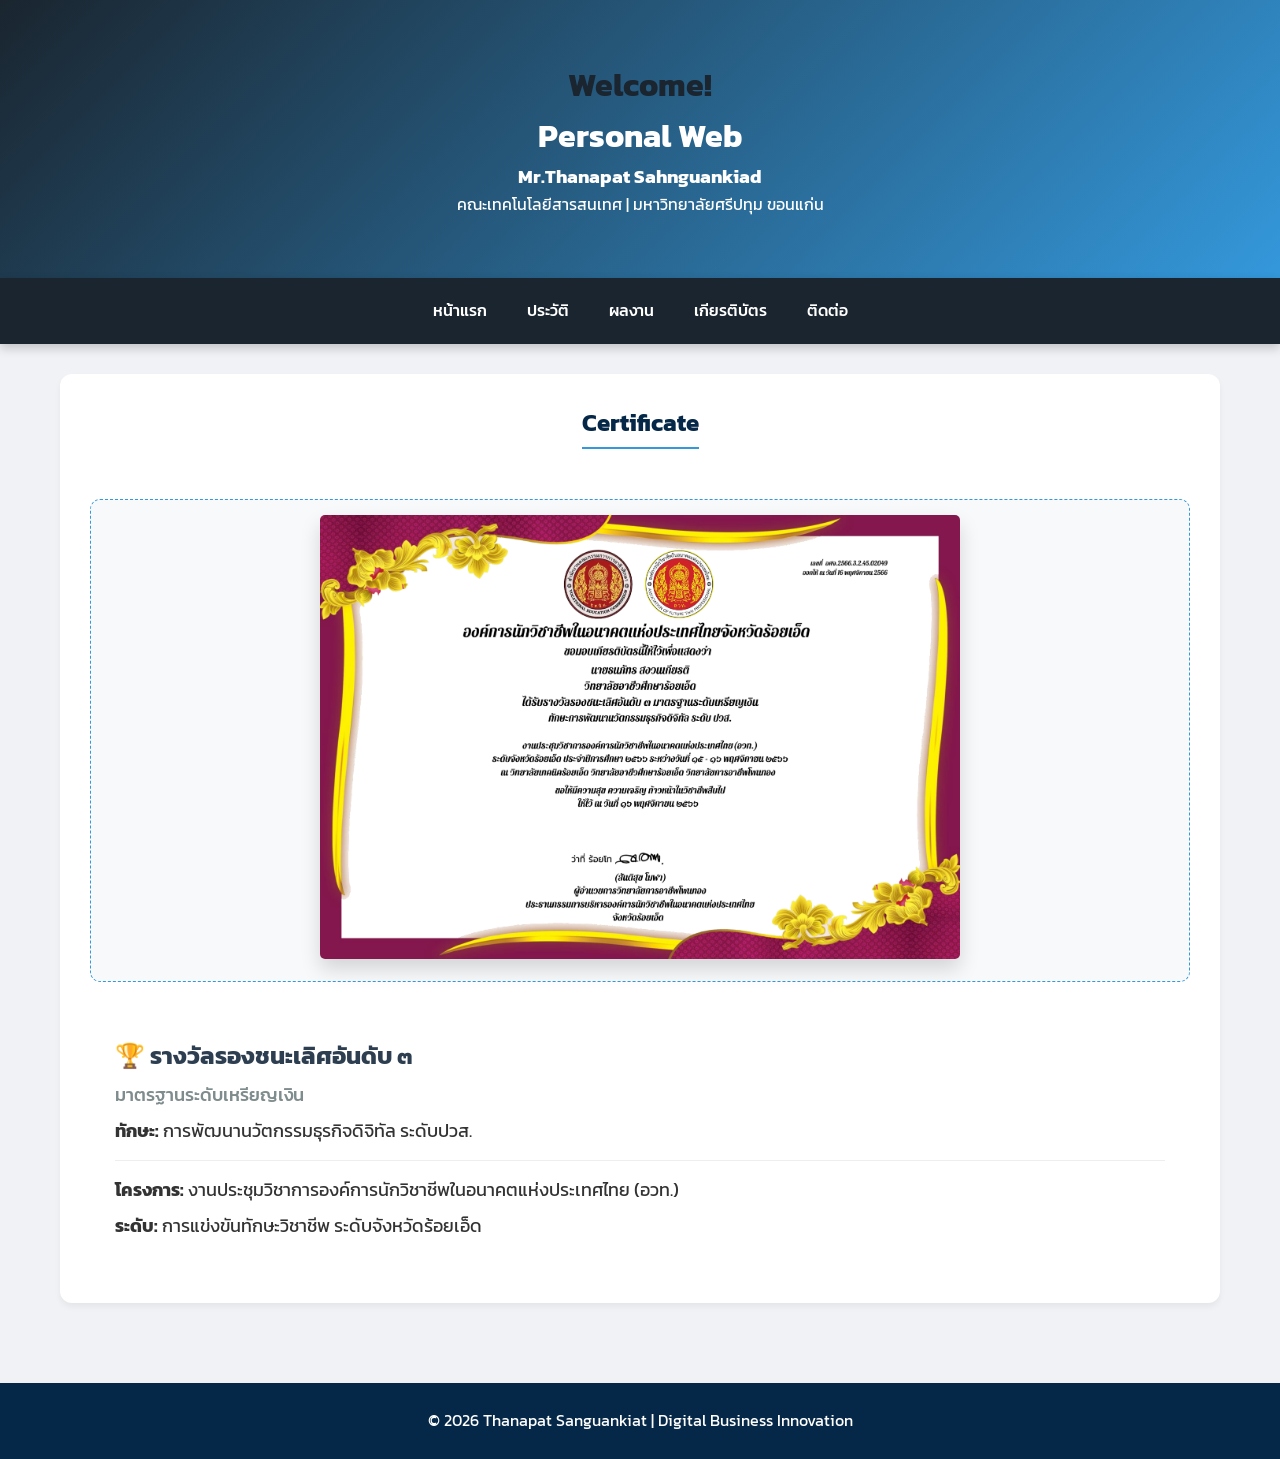
==== certificate.html @ cb89ddeb "Add files via upload" ====
<!DOCTYPE html>
<html lang="th">
<head>
    <meta charset="UTF-8">
    <meta name="viewport" content="width=device-width, initial-scale=1.0">
    <title>เกียรติบัตร | Personal Web thanapat</title>
    <link rel="stylesheet" href="style.css">
    <link href="https://fonts.googleapis.com/css2?family=Kanit:wght@300;400;500;700&display=swap" rel="stylesheet">
    <link rel="icon" type="image/png" sizes="32x32" href="icon.png">
</head>
<body>

    <header>
        <h1 style="color: #1a252f;"> Welcome!</h1>
         <h1>Personal Web</h1>
         <h3> Mr.Thanapat Sahnguankiad</h3>
        <p>คณะเทคโนโลยีสารสนเทศ | มหาวิทยาลัยศรีปทุม ขอนแก่น</p>
    </header>

    <nav>
        <ul>
            <li><a href="index.html">หน้าแรก</a></li>
            <li><a href="index.html#about">ประวัติ</a></li>
            <li><a href="index.html#works">ผลงาน</a></li>
            <li><a href="certificate.html">เกียรติบัตร</a></li>
            <li><a href="contact.html">ติดต่อ</a></li>
        </ul>
    </nav>

    <main class="container">
        <div class="content-area">
            <article class="cert-page">
                <h2>Certificate</h2>
                
                <div class="cert-display">
                    <img src="cer.png" alt="เกียรติบัตรรางวัลรองชนะเลิศอันดับ 3" class="cert-image-large"  ;     >       
                </div>

                <div class="cert-detail">
                    <h3>🏆 รางวัลรองชนะเลิศอันดับ ๓</h3>
                    <p class="award-tier">มาตรฐานระดับเหรียญเงิน</p>
                    <p><strong>ทักษะ:</strong> การพัฒนานวัตกรรมธุรกิจดิจิทัล ระดับปวส.</p>
                    <hr>
                    <p><strong>โครงการ:</strong> งานประชุมวิชาการองค์การนักวิชาชีพในอนาคตแห่งประเทศไทย (อวท.)</p>
                    <p><strong>ระดับ:</strong> การแข่งขันทักษะวิชาชีพ ระดับจังหวัดร้อยเอ็ด</p>
                </div>
            </article>
        </div>

       
    </main>

    <footer>
        <p>&copy; 2026 Thanapat Sanguankiat | Digital Business Innovation</p>
    </footer>

</body>
</html>
---- style.css ----
* {
    box-sizing: border-box;
    margin: 0;
    padding: 0;
    font-family: 'Kanit', sans-serif, 'Segoe UI'; /* ฟอนต์ */
}


/* ลดความเร็วเวลาเว็บเลื่อน */
html {
    scroll-behavior: smooth; 
}


body {
    background-color: #222c3a;
    color: #333;
    line-height: 1.6;
}



/* Header  */
header {
    background-color: #3498db;
    color: white;
    text-align: center;
    padding: 50px 20px;
}

/* Nav */
nav {
    background-color: #062848;
    position: sticky;
    top: 0;
    z-index: 1000;
    box-shadow: 0 2px 5px rgba(0,0,0,0.1);
}

nav ul {
    list-style: none;
    text-align: center;
}

nav ul li {
    display: inline-block;
}

nav ul li a {
    display: block;
    padding: 15px 25px;
    color: white;
    text-decoration: none;
    font-weight: bold;
    transition: background 0.3s;
}

nav ul li a:hover {
    background-color: #116869;
}



/*  Main  */



.container {
    display: flex;
    max-width: 1200px;
    margin: 30px auto;
    padding: 0 20px;
    gap: 30px;
}

.content-area {
    flex: 3; /* ส่วนเนื้อหาหลักกว้างกว่า */
}

/* การตกแต่งบล็อกเนื้อหา (Articles) */
article {
    background: white;
    padding: 30px;
    margin-bottom: 30px;
    border-radius: 12px;
    box-shadow: 0 4px 6px rgba(0,0,0,0.05);
}

article h2 {
    color: #062848;
    margin-bottom: 20px;
    border-bottom: 2px solid #3498db;
    display: inline-block;
    padding-bottom: 5px;
}


/* รูปโปรไฟล์ */


.profile-container {
    text-align: center;
    margin-bottom: 25px;
}

.profile-img {
    width: 180px;
    height: 180px;
    object-fit: cover;
    border-radius: 50%;
    border: 6px solid #fff;
    box-shadow: 0 5px 15px rgba(0,0,0,0.2);
    transition: transform 0.4s ease;
}

.profile-img:hover {
    transform: rotate(5deg) scale(1.1);
}




/* ส่วนข้อมูลส่วนตัว */


.personal-info p {
    margin-bottom: 10px;
    font-size: 1.05rem;
}

.personal-info strong {
    color: #3498db;
}





/*  คติประจำใจ  */
.motto {
    font-style: italic;
    color: #555;
    border-left: 4px solid #2ecc71;
    padding-left: 15px;
    margin: 20px 0;
    font-size: 1.1rem;
    background-color: #f9f9f9;
    padding-top: 10px;
    padding-bottom: 10px;
}





/* ผลงาน */


.project-card {
    border-left: 5px solid #3498db;
    background: #f9f9f9;
    padding: 20px;
    margin-top: 15px;
    border-radius: 4px;
}



/* ประสบการณ์การทำงาน */
.experience-item {
    border-bottom: 1px solid #eee;
    padding: 15px 0;
}

.experience-item:last-child {
    border-bottom: none;
}

.experience-item h3 {
    color: #34495e;
}

.experience-item .date {
    color: #7f8c8d;
    font-size: 0.9rem;
    font-style: italic;
    margin-bottom: 8px;
}



/* งานอดิเรก  */



.hobbies-grid {
    display: flex;
    flex-wrap: wrap;
    gap: 12px;
    margin-top: 10px;
}

.hobby-tag {
    background-color: #fce4ec; 
    color: #d81b60;
    padding: 8px 18px;
    border-radius: 30px;
    font-weight: bold;
    font-size: 0.9rem;
    border: 1px solid #f8bbd0;
}



/* แถบทักษะ */


aside {
    flex: 1;
    background-color: #062848;
    padding: 25px;
    border-radius: 12px;
    height: fit-content;
    box-shadow: 0 4px 6px rgba(200, 184, 184, 0.05);
}

aside h3 {
    margin-bottom: 15px;
    color: white;
}

.skill-list {
    list-style: none;
}

.skill-list li {
    background: rgba(255, 255, 255, 0.6);
    margin-bottom: 10px;
    padding: 8px 12px;
    border-radius: 6px;
    font-weight: 500;
}

/* รูปไอคอน Social Media ในแถบทักษะ */
.social-links-img {
    display: flex;
    gap: 12px;           /* ระยะห่างระหว่างรูป */
    margin-top: 15px;
    flex-wrap: wrap;     /* ให้ขึ้นบรรทัดใหม่ได้ถ้าพื้นที่ไม่พอ */
}

.social-links-img a {
    text-decoration: none;
    transition: transform 0.3s ease;
}

.social-links-img img {
    width: 40px;         /* ปรับขนาดความกว้างรูปไอคอน */
    height: 40px;        /* ปรับขนาดความสูงรูปไอคอน */
    object-fit: contain; /* ให้รูปคงสัดส่วนเดิม */
    border-radius: 8px;  /* เพิ่มความโค้งมนให้รูปเล็กน้อย */
}

/* เอฟเฟกต์เวลาเอาเมาส์ไปชี้ที่รูป */

.social-links-img a:hover {
    transform: scale(1.15); /* รูปขยายใหญ่ขึ้นเวลาชี้ */
    filter: brightness(1.2); /* รูปสว่างขึ้นเวลาชี้ */
}




/* Footer  */


footer {
    background-color: #062848;
    color: white;
    text-align: center;
    padding: 25px;
    margin-top: 50px;
}



/* เพลงยูทูป */
.music-player {
    margin: 15px 0;
    border-radius: 10px;
    overflow: hidden;
}

.music-desc {
    font-size: 0.95rem;
    color: #444;
    background: #fff5f8;
    padding: 15px;
    border-radius: 10px;
    border-right: 4px solid #d81b60;
    border-left: none; 
    margin-top: 10px;
}




/* connect.html */




.contact-note { /* หมายเหตุ */
    color: #e74c3c;
    font-size: 0.9rem;
    margin-bottom: 25px;
    font-style: italic;
    background: #fdf2f2;
    padding: 10px;
    border-radius: 5px;
}

/* พื้นหลังแบบฟอร์มติดต่อ */

nav ul li a:hover { color: #ededed; } 
nav ul li a:hover::after { width: 70%; }


/* คอลัมแบบฟอร์มติดต่อ */

.contact-form {
    display: flex;
    flex-direction: column;
    gap: 20px;
}

.form-group {
    display: flex;
    flex-direction: column;
    gap: 8px;
}

.form-group label {
    font-weight: 500;
    color: #2c3e50;
}

.contact-form input, 
.contact-form textarea {
    padding: 12px;
    border: 1px solid #ccc;
    border-radius: 8px;
    font-size: 1rem;
    width: 100%;
}

.contact-form input:focus, 
.contact-form textarea:focus {
    outline: none;
    border-color: #012c49;
    box-shadow: 0 0 5px rgba(52,152,219,0.2);
}


/* ปุ่มแบบฟอร์ม */

.form-buttons {
    display: flex;
    gap: 15px;
    margin-top: 10px;
}

.btn-submit { /* ปุ่มส่ง */
    background-color: #2ecc71;
    color: white;
    padding: 12px 30px;
    border: none;
    border-radius: 8px;
    font-weight: bold;
    cursor: pointer;
    flex: 2;
    font-size: 1rem;
}

.btn-submit:hover {
    background-color: #27ae60;
}

.btn-reset { /* ปุ่มลบข้อความ */
    background-color: #c70f0f;
    color: white;
    padding: 12px 30px;
    border: none;
    border-radius: 8px;
    cursor: pointer;
    flex: 1;
}

.btn-reset:hover {
    background-color: #7f8c8d;
}




/* certificate.html */



.cert-page {
    text-align: center;
}

.cert-display {
    margin: 30px 0;
    padding: 15px;
    background: #f8f9fa;
    border-radius: 10px;
    border: 1px dashed #3498db;
}

.cert-image-large {
    max-width: 60%;
    height: auto;
    border-radius: 5px;
    box-shadow: 0 10px 20px rgba(0,0,0,0.15);
    transition: transform 0.3s;
}


/* ขยายรูปตอนเอาเมาส์ชี้รูปเกียรติบัตร */

.cert-image-large:hover {
    transform: scale(1.02); 
}

.cert-detail {
    text-align: left;
    background: #fff;
    padding: 25px;
    border-radius: 8px;
}

.cert-detail h3 {
    color: #2c3e50;
    font-size: 1.5rem;
    margin-bottom: 5px;
}

.award-tier {
    color: #7f8c8d;
    font-size: 1.2rem;
    font-weight: 500;
    margin-bottom: 15px;
}

.cert-detail hr {
    margin: 15px 0;
    border: 0;
    border-top: 1px solid #eee;
}

.cert-detail p {
    margin-bottom: 8px;
    font-size: 1.1rem;
}

* { box-sizing: border-box; margin: 0; padding: 0; font-family: 'Kanit', sans-serif; }
html { scroll-behavior: smooth; }
body { background-color: #f0f2f5; color: #333; line-height: 1.6; }



/* Header & Nav */

header {
    background: linear-gradient(135deg, #1a252f 0%, #3498db 100%);
    color: white; text-align: center; padding: 60px 20px;
}

nav {
    background-color: #1a252f;
    position: sticky; top: 0; z-index: 1000;
    box-shadow: 0 4px 10px rgba(0,0,0,0.2);
}

nav ul { list-style: none; display: flex; justify-content: center; }
nav ul li a {
    display: block; padding: 20px 20px; color: #fff;
    text-decoration: none; font-weight: 500; position: relative;
    transition: 0.3s;
}

nav ul li a::after {
    content: ''; position: absolute; width: 0; height: 3px;
    bottom: 12px; left: 50%; background-color: #dfe9e3;
    transition: 0.3s; transform: translateX(-50%);
}









/* Layout */
.container { display: flex; max-width: 1200px; margin: 30px auto; padding: 0 20px; gap: 30px; }
.content-area { flex: 3; }
article { background: white; padding: 30px; margin-bottom: 30px; border-radius: 12px; box-shadow: 0 4px 6px rgba(0,0,0,0.05); }

/* งานอดิเรก */
.hobby-content-box {
    background: #ffffff;
    border-radius: 20px; /* ขอบมน */
    padding: 25px;
    box-shadow: 0 10px 30px rgba(0, 0, 0, 0.08); 
    margin-bottom: 30px;
    border: 1px solid #f0f0f0;
}

.hobby-header {
    display: flex;
    align-items: center;
    gap: 10px;
    margin-bottom: 20px;
}


/* ฟอนต์ ข้อความ งานอดิเรก "ฟังเพลง" */

.hobby-title {
    font-size: 1.4rem;
    font-weight: bold;
    color: #d81b60; 
}


/* โทนสีที่ใช้ในเว็บ */


#web-colors p {
    margin-bottom: 20px;
    font-size: 1.05rem;
    text-indent: 20px; 
}


/* รูปภาพสีน้ำเงิน */

.color-gallery {
    display: flex;
    flex-direction: column; 
    gap: 30px;
    margin: 25px 0;
}

.color-image-item {
    width: 100%;
    text-align: center;
}

.full-width-img {
    width: 100%;
    max-height: 500px;
    object-fit: cover; 
    border-radius: 15px;
    box-shadow: 0 8px 20px rgba(0, 0, 0, 0.15);
    transition: transform 0.3s ease;
}


/* ชี้รูปภาพสีน้ำเงินแล้วภาพเด้ง */

.full-width-img:hover {
    transform: scale(1.01); 
}
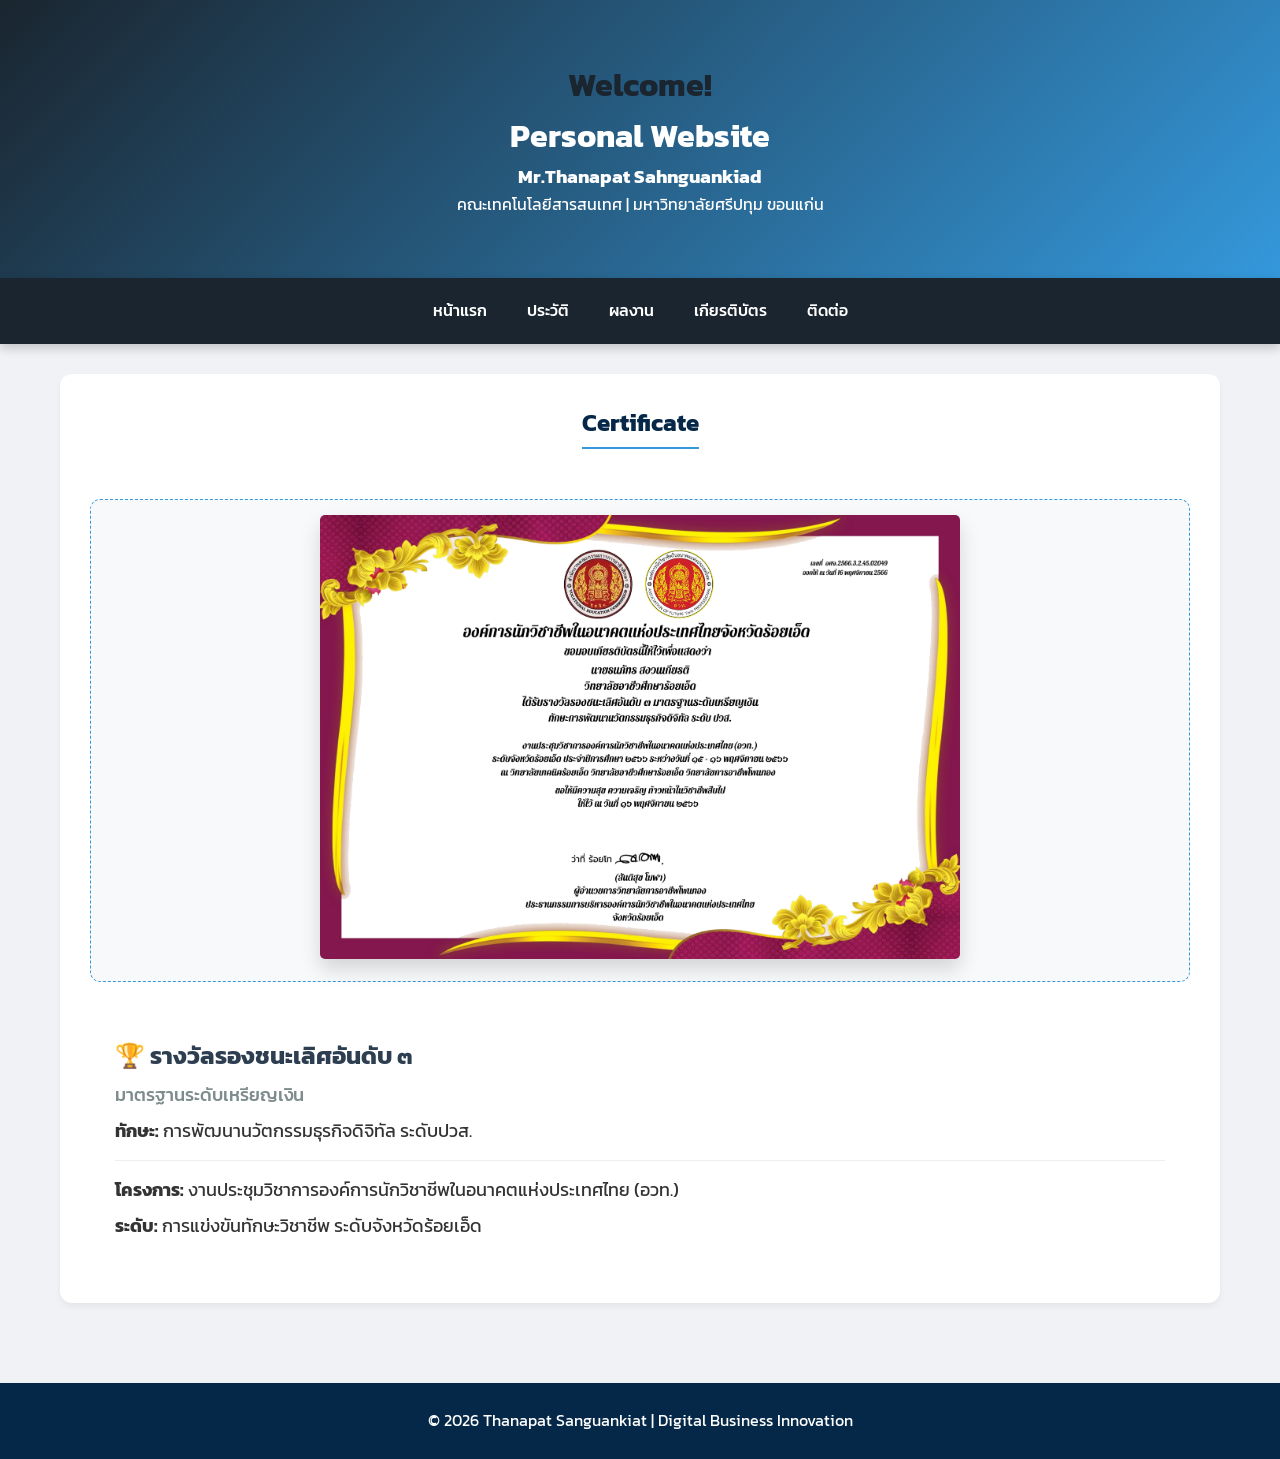
==== commit 18a5373a: "Update certificate.html" ====
--- a/certificate.html
+++ b/certificate.html
@@ -12,7 +12,7 @@
 
     <header>
         <h1 style="color: #1a252f;"> Welcome!</h1>
-         <h1>Personal Web</h1>
+         <h1>Personal Website</h1>
          <h3> Mr.Thanapat Sahnguankiad</h3>
         <p>คณะเทคโนโลยีสารสนเทศ | มหาวิทยาลัยศรีปทุม ขอนแก่น</p>
     </header>
@@ -55,4 +55,5 @@
     </footer>
 
 </body>
-</html>+
+</html>
--- a/style.css
+++ b/style.css
@@ -106,8 +106,8 @@
 }
 
 .profile-img {
-    width: 180px;
-    height: 180px;
+    width: 300px;
+    height: 300px;
     object-fit: cover;
     border-radius: 50%;
     border: 6px solid #fff;
@@ -579,3 +579,5 @@
     transform: scale(1.01); 
 }
 
+
+
